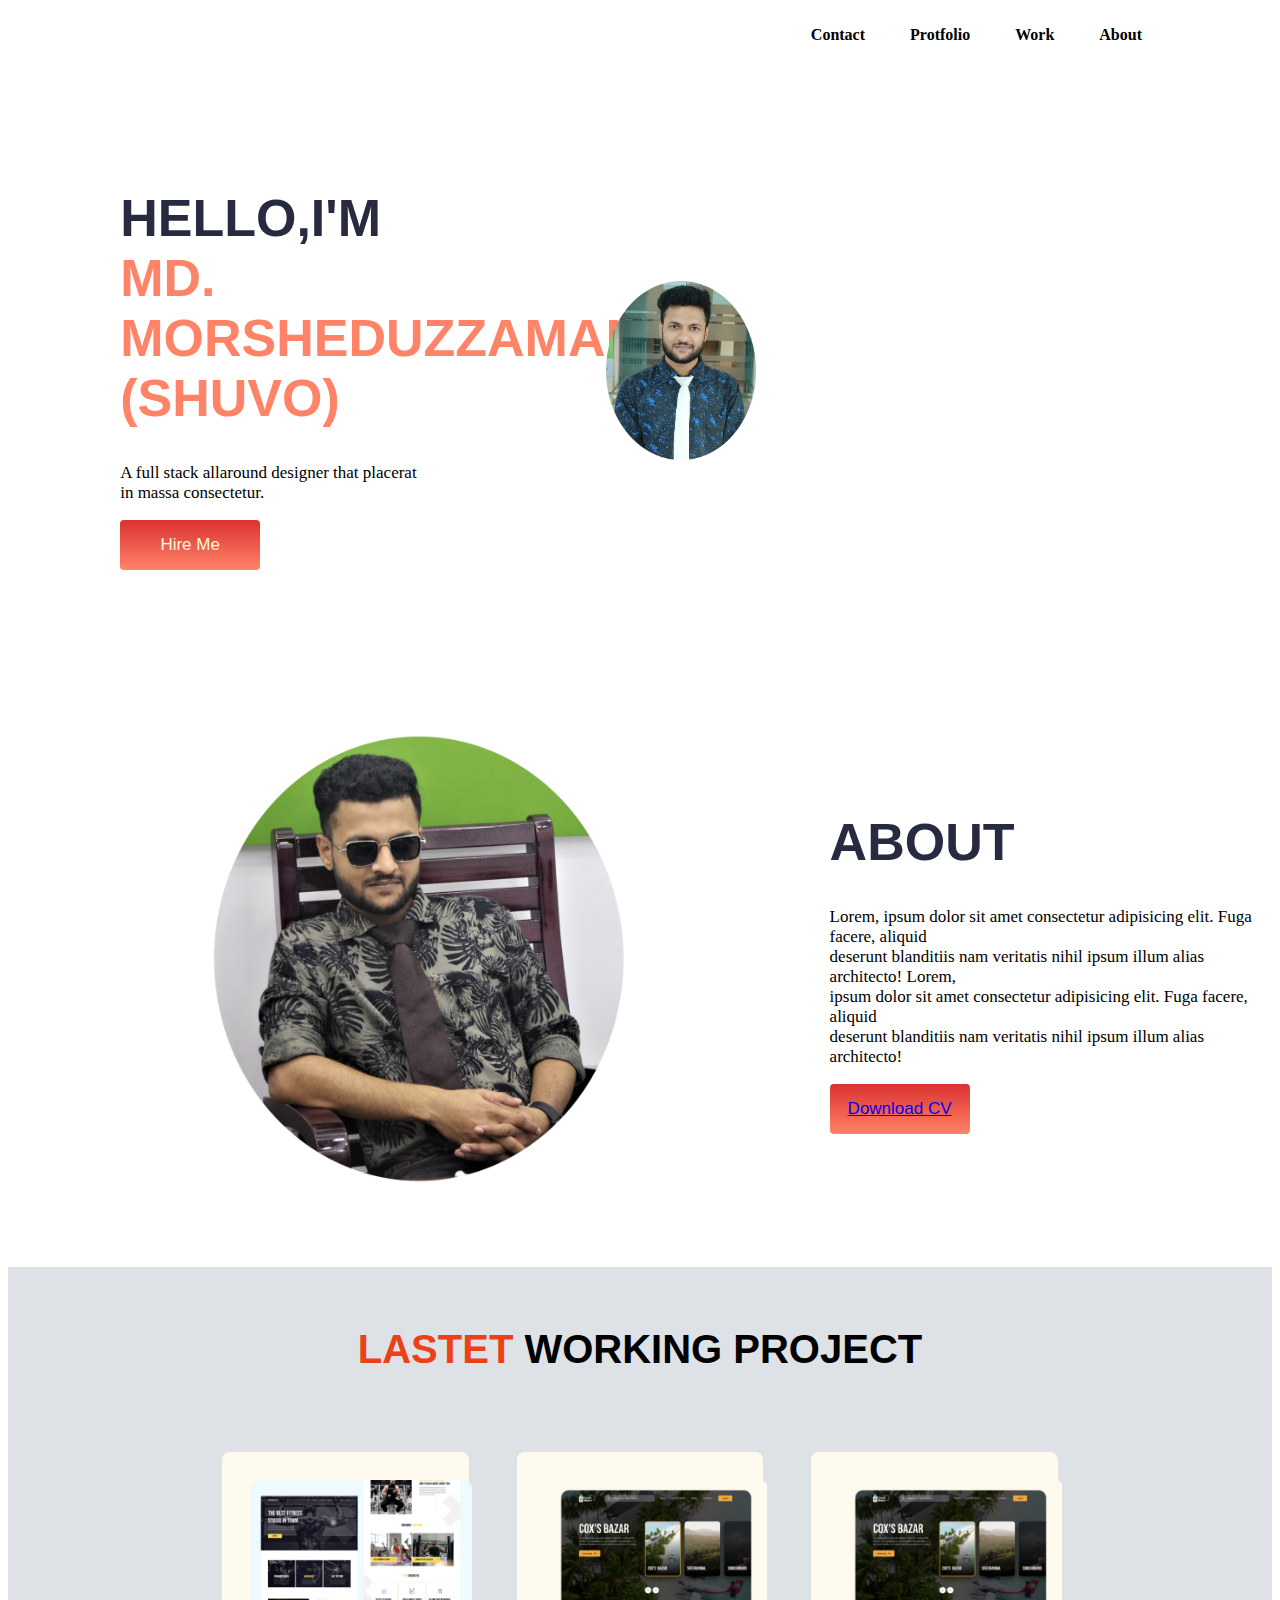
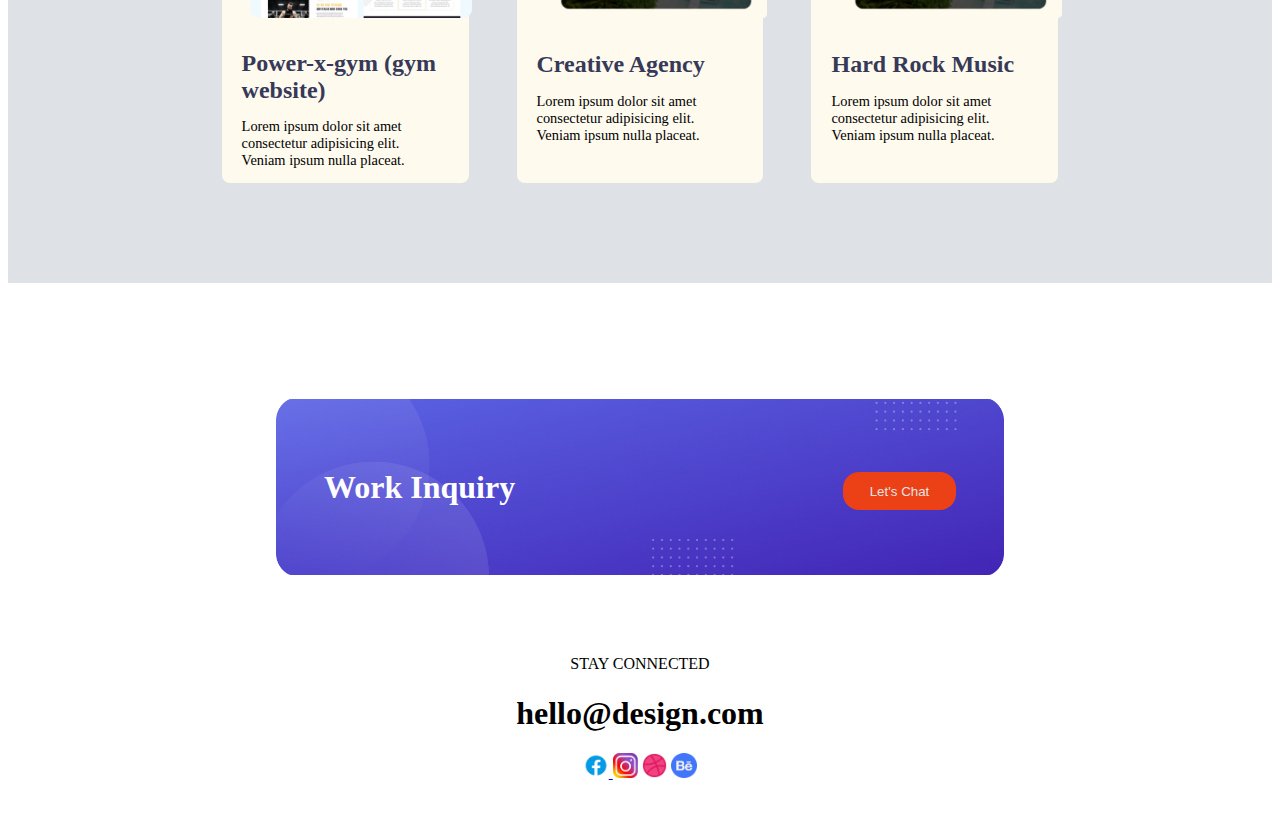
==== Assigment-2.html @ 44f032a1 "learned github" ====
<!DOCTYPE html>
<html lang="en">
<head>
    <meta charset="UTF-8">
    <meta http-equiv="X-UA-Compatible" content="IE=edge">
    <meta name="viewport" content="width=device-width, initial-scale=1.0">
    <title>Assigment2</title>
    <link rel="stylesheet" href="Assigment-2.css">
    <link rel="stylesheet" href="https://pro.fontawesome.com/releases/v5.10.0/css/all.css" integrity="sha384-AYmEC3Yw5cVb3ZcuHtOA93w35dYTsvhLPVnYs9eStHfGJvOvKxVfELGroGkvsg+p" crossorigin="anonymous"/>
</head>
<body>

    <header>
        <nav class="menu"> 
            <ul>
                <li><a href="#">About</a></li>
                <li><a href="#">Work</a></li>
                <li><a href="#">Protfolio</a></li>
                <li><a href="#">Contact</a></li>
            </ul>
         </nav>  
    </header>
    <br/>
    
<!--first section start-->
<section class="flex">
        <div class="b_content">
                    <h1 class="name">HELLO,I'M <br/> <span class="hight_light">Md. Morsheduzzaman (SHUVO) </span></h1>
                    <p>A full stack allaround designer that placerat <br/> in massa consectetur.</p>
                    <button>Hire Me</button>
        </div>
        <div class="b_content">
            <img src="images/pic1.png" alt="">
        </div>
        
</section>
<!--first section end -->

<!--second section start -->
<section class="flex">
    <div class="b_content">
        <img src="images/pic2.png" alt="">
    </div>
    
    <div class="b_content">
                <h1 class="name">ABOUT</h1>
                <p>Lorem, ipsum dolor sit amet consectetur adipisicing elit. Fuga facere, aliquid <br/> deserunt blanditiis nam veritatis nihil ipsum illum alias architecto! Lorem, <br/> ipsum dolor sit amet consectetur adipisicing elit. Fuga facere, aliquid <br/> deserunt blanditiis nam veritatis nihil ipsum illum alias architecto!</p>
                <button> <a target="_blank" href=" https://drive.google.com/file/d/13QuZ8HWlF6N-mxEfmom1bAgdFKXcugW2/view?usp=sharing">   <i class="fas fa-download"></i> Download CV   </a> </button>
    </div>
</section>
<!--second section end -->

<!--project start  -->

<section class="project_area">
    <h1 class="lastet">LASTET <span class="word">WORKING PROJECT</span> </h1>
    <div class="all_project">
        <div class="project">
            <img src="images/image 1.png" alt="">
            <h3 class="p_title"> Power-x-gym (gym website) </h3>
            <p class="p_discription">Lorem ipsum dolor sit amet consectetur adipisicing elit.<br/> Veniam ipsum nulla placeat.</p>
        </div>
    

        <div class="project">
            <img src="images/image 2.png" alt="">
            <h3 class="p_title"> Creative Agency </h3>
            <p class="p_discription">Lorem ipsum dolor sit amet consectetur adipisicing elit.<br/> Veniam ipsum nulla placeat.</p>
        </div>
   
        <div class="project">
            <img src="images/image 2.png" alt="">
            <h3 class="p_title"> Hard Rock Music</h3>
            <p class="p_discription">Lorem ipsum dolor sit amet consectetur adipisicing elit.<br/> Veniam ipsum nulla placeat.</p>
        </div>
    </div>
</section>
<!--project end  -->
<br/>
<br/>

<section class="work-inqury">
    <div class="inqury_content">
        <h1 class="inqury-title"> Work Inquiry </h1>
       <button class="inqury_button">Let's Chat</button>

    </div>
</section>

<footer class="f_last">
    <div class="last">
        <p>STAY CONNECTED</p>
        <h1>hello@design.com </h1> 
    </div>
    <div class="f-image">
       <a target="_blank" href="https://www.facebook.com/profile.php?id=100005243626199"> <img src="icons/facebook1.png" alt=""> </a>
       <a target="_blank" href="https://www.instagram.com/shuvo_704/"> <img src="icons/image 7.png" alt=""></a>
       <img src="icons/image 6.png" alt="">
        <img src="icons/Group 33059.png" alt="">
       
        
    </div>
</footer>

<br/>
<br/>
</body>
</html>
---- Assigment-2.css ----
header{
  margin-top: 10px;
}

.menu{
    width: 100%;
    
     
}

.menu ul {
    float: right;
    margin-right: 100px; 
    
}
.menu ul li{
   list-style: none;
   float: right;
   margin-right: 15px;   
}
.menu ul li a {
    font-size: 16px ;
    font-weight: 700;
    color: black;
    text-decoration: none;
    padding: 0px 15px;
    display: inline-block;
    transition: .3s; 
    
}
.menu ul li :last-child a{
    padding-right: 0; 
}
.menu ul li a:hover{
    color: rgb(231, 43, 74) ;
}

/*first section start*/
.flex{
    display: flex;
    align-items: center;
   
}
.b_content{
    width: 50%;
    padding-left: 15%;
    font-size: 26px;
}

.name{
    text-transform: uppercase;
    margin-top: 10rem;
    font-family: sans-serif;
    color: #272A40;
}
.hight_light{
    color: #ff8367;
}
.b_content p{
    font-size: 17px;
}
.b_content button{
    background-image: linear-gradient(rgb(219, 50, 50), #ff8367);
    color: cornsilk;
    border: none;
    width: 140px;
    height: 50px;
    font-size: 17px;
    text-decoration: none;
    border-radius: 0.25rem;
}
.b_content img{
    width: 100%;
    margin-top: 150px;
}
/*first section end */

.project_area{
    background-color: #dee2e7;
}
.lastet{
    font-family: sans-serif;
    font-size: 40px;
    text-align: center;
    margin-top: 50px;
    padding-top: 60px;
    color: rgb(236, 64, 22);
}
.word{
    color: black;
}
.all_project{
    display: flex;
    margin-top: 5rem;
    margin-left: 15%;
    margin-right: 15%;
    
}
.project{
    width: 30%;
    background: #FEFAEE;
    border-radius: 0.5rem;
    margin: 0 1.5rem;
    margin-bottom: 100px;
  
}
.project img{
    width: 90%;
    margin: 28px;
}
.p_title{
    color: #363958;
    padding-left: 1.25rem;
    font-size: 1.5rem;
    margin-bottom: 0px;
    margin-top: 0px;
}
.p_discription{
    font-size: 0.9rem;
    padding-left:1.25rem ;
}

.work-inqury{
    margin-top: 5rem;
}
.inqury_content{ 
    background-image: url(shapes/Group1.png);
    background-repeat: no-repeat;
    background-size: cover;
    background-position: center;
    width: 50%;
    margin: 0 auto;
    padding: 3rem;
    border-radius: 1rem;
    display: flex;
    justify-content: space-between;
}
.inqury-title{
    color: white;
    font-size: 2rem;
}
.inqury_button{
    background-color: rgb(236, 64, 22);
    color: rgb(231, 228, 228);
    width: 113px;
    height: 38px;
    border: none;
    border-radius: 1rem;
    margin-top: 25px;
}

.f_last{
    margin-top: 80px;
    text-align: center;
   
}
.f-image img{
    width: 2%;

}
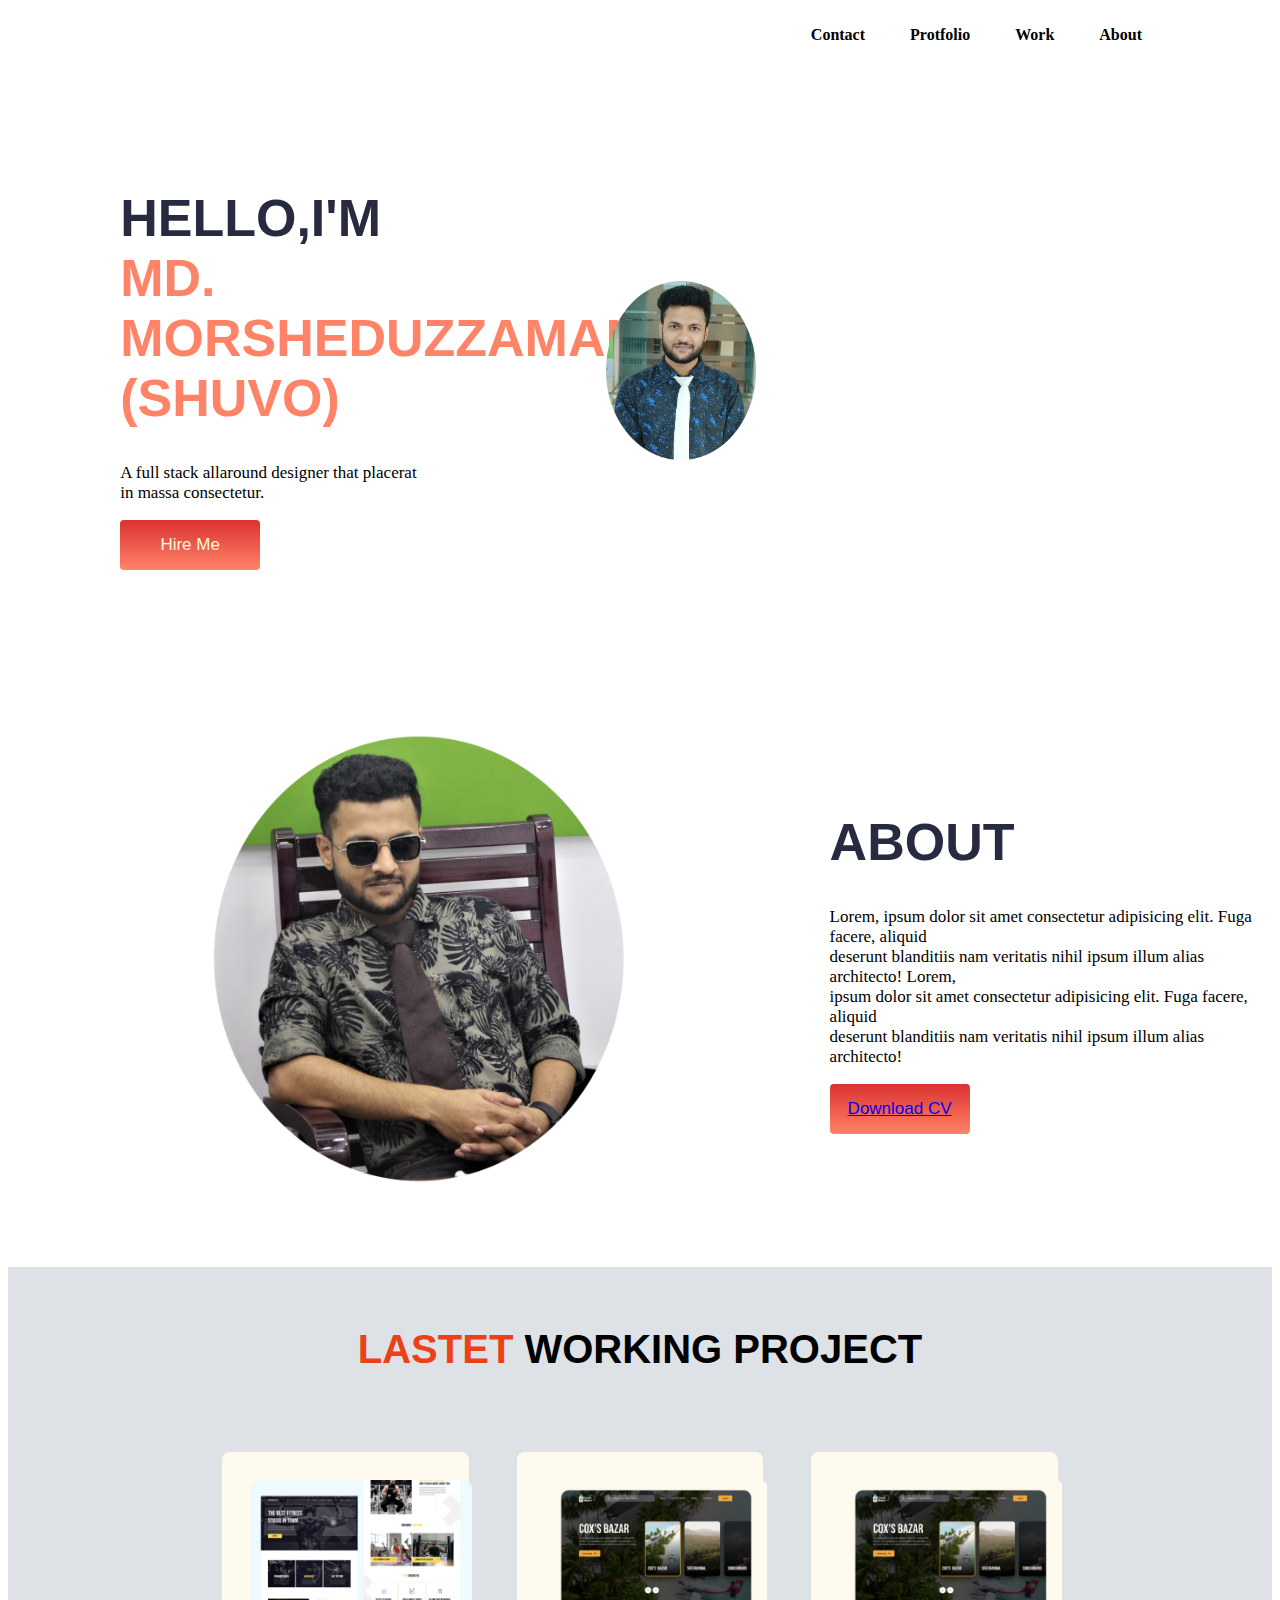
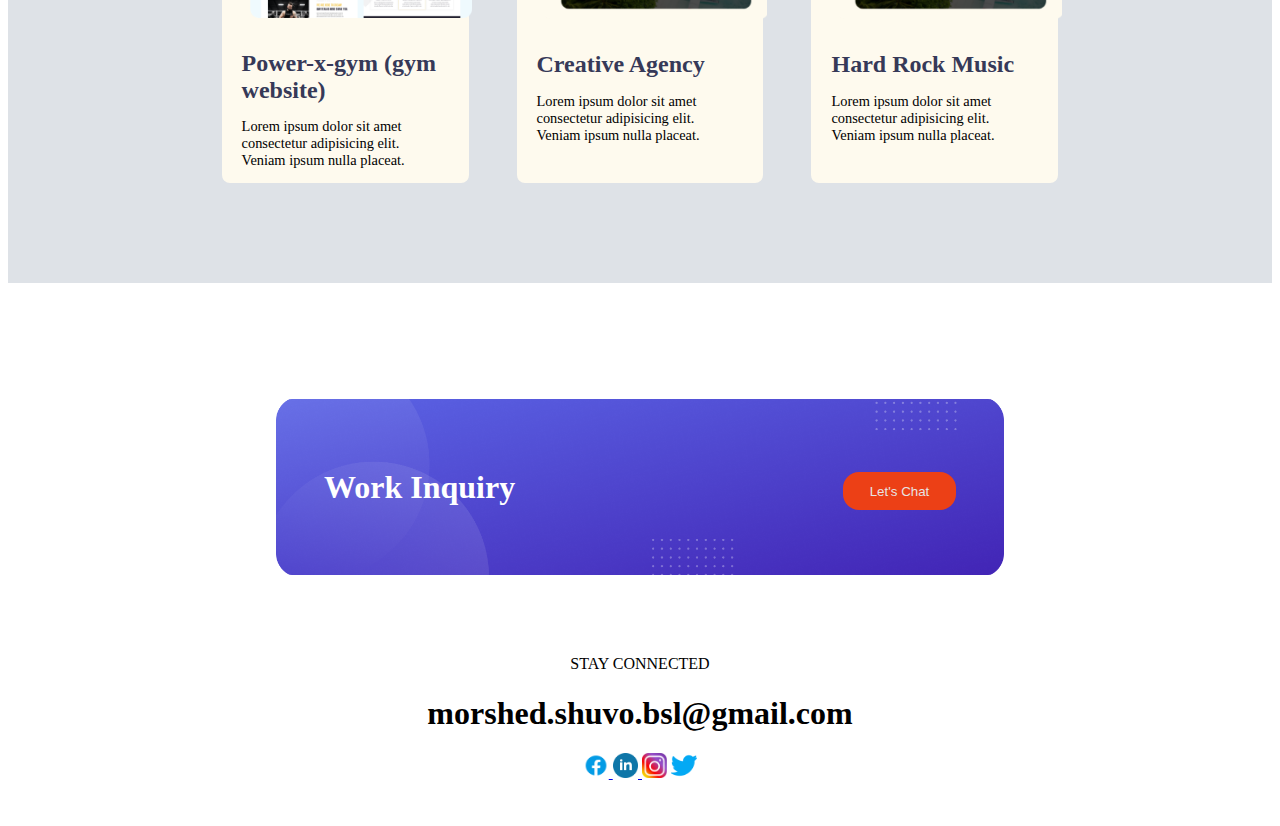
==== commit 6850a649: "learned github" ====
--- a/Assigment-2.html
+++ b/Assigment-2.html
@@ -16,7 +16,7 @@
                 <li><a href="#">About</a></li>
                 <li><a href="#">Work</a></li>
                 <li><a href="#">Protfolio</a></li>
-                <li><a href="#">Contact</a></li>
+                <li><a target="_blank" href="file:///E:/AAA%20A%20FREELANCING/Paid%20Course/Web%20Design%20&%20Development%20by%20Jhankar%20Mahbub/Practice%20-git/My%20Website/index.html">Contact</a></li>
             </ul>
          </nav>  
     </header>
@@ -90,13 +90,13 @@
 <footer class="f_last">
     <div class="last">
         <p>STAY CONNECTED</p>
-        <h1>hello@design.com </h1> 
+        <h1>morshed.shuvo.bsl@gmail.com</h1> 
     </div>
     <div class="f-image">
        <a target="_blank" href="https://www.facebook.com/profile.php?id=100005243626199"> <img src="icons/facebook1.png" alt=""> </a>
+       <a target="_blank" href="https://www.linkedin.com/in/md-morsheduzzaman-1710311b7/"><img src="icons/linkedin.png" alt=""> </a>
        <a target="_blank" href="https://www.instagram.com/shuvo_704/"> <img src="icons/image 7.png" alt=""></a>
-       <img src="icons/image 6.png" alt="">
-        <img src="icons/Group 33059.png" alt="">
+       <a target="_blank" href="https://twitter.com/MdShuvoAhsan1"><img src="icons/twitter.png" alt=""> </a>
        
         
     </div>
--- a/Assigment-2.css
+++ b/Assigment-2.css
@@ -3,9 +3,7 @@
 }
 
 .menu{
-    width: 100%;
-    
-     
+    width: 100%; 
 }
 
 .menu ul {
